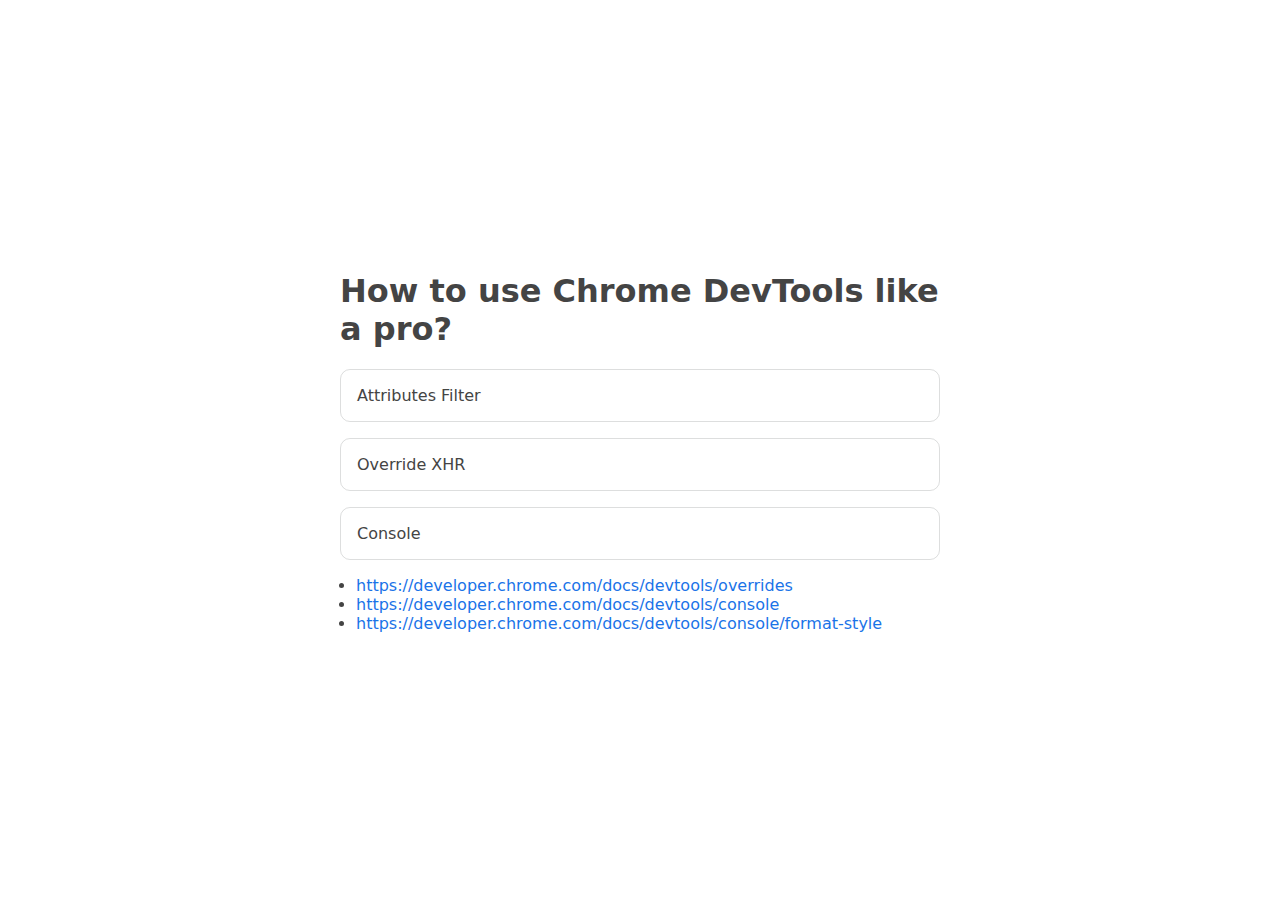
==== index.html @ 5a6bf431 "initial project" ====
<!DOCTYPE html>
<html lang="en">
<head>
  <meta charset="UTF-8">
  <meta name="viewport" content="width=device-width, initial-scale=1.0">
  <title>How to use Chrome DevTools like a pro?</title>
  <link rel="stylesheet" href="/css/reboot.css">
  <link rel="stylesheet" href="/css/utilities.css">
  <link rel="stylesheet" href="/css/container.css">
  <link rel="stylesheet" href="/css/nav.css">
</head>
<body class="d-flex align-items-center justify-content-center">
  <div class="container w-100">
    <h1>How to use Chrome DevTools like a pro?</h1>
    <ul class="nav">
      <li class="nav-item mb-1rem">
        <a href="/attributes-filter.html" target="_blank" class="nav-link hover-shadow">Attributes Filter</a>
      </li>
      <li class="nav-item mb-1rem">
        <a href="/override-xhr.html" target="_blank" class="nav-link hover-shadow">Override XHR</a>
      </li>
      <li class="nav-item">
        <a href="/console.html" target="_blank" class="nav-link hover-shadow">Console</a>
      </li>
    </ul>
    <ul style="padding-left: 1rem;">
      <li>
        <a target="_blank" href="https://developer.chrome.com/docs/devtools/overrides">https://developer.chrome.com/docs/devtools/overrides</a>
      </li>
      <li>
        <a target="_blank" href="https://developer.chrome.com/docs/devtools/console">https://developer.chrome.com/docs/devtools/console</a>
      </li>
      <li>
        <a target="_blank" href="https://developer.chrome.com/docs/devtools/console/format-style">https://developer.chrome.com/docs/devtools/console/format-style</a>
      </li>
    </ul>
  </div>
  <script>
    const navItemEls = [].slice.call(document.querySelectorAll('.nav-item'))
    navItemEls.forEach((element) => {
      element.addEventListener('click', handleClick)
    })
    function handleClick (e) {
      const navItemEls = [].slice.call(document.querySelectorAll('.nav-item'))
      navItemEls.forEach((element) => {
        element.classList.remove('active')
      })
      e.currentTarget.classList.add('active')
    }
  </script>
</body>
</html>
---- css/reboot.css ----
:root {
  --default-border-color: rgba(27, 31, 35, 0.15);
  --default-bg-color: #FAFBFC;
  --default-hover-bg-color: #F3F4F6;
}
html, body {
  height: 100%;
}
body {
  margin: 0;
  font-family: system-ui, -apple-system, BlinkMacSystemFont, 'Segoe UI', Roboto, Oxygen, Ubuntu, Cantarell, 'Open Sans', 'Helvetica Neue', sans-serif;
  color: #444;
  font-size: 16px;
}
* {
  box-sizing: border-box;
}
a {
  color: #1a73e8;
  text-decoration: none;
}
a:hover {
  text-decoration: underline;
}
---- css/utilities.css ----
.d-flex {
  display: flex !important;
}
.d-block {
  display: block !important;
}
.align-items-center {
  align-items: center !important;
}
.justify-content-center {
  justify-content: center !important;
}
.col-aside {
  flex: 0 0 30%;
}
.col-main {
  flex: 0 0 70%;
}
.text-center {
  text-align: center;
}
.text-muted {
  color: #757575;
}
.mx-auto {
  margin-right: auto;
  margin-left: auto;
}
.ms-auto {
  margin-left: auto;
}
.ms-1 {
  margin-left: 0.25rem;
}
.ms-2 {
  margin-left: 0.5rem;
}
.mt-1 {
  margin-top: 0.25rem;
}
.mt-1rem {
  margin-top: 1rem;
}
.mt-2rem {
  margin-top: 2rem;
}
.mb-1rem {
  margin-bottom: 1rem;
}
.mb-2rem {
  margin-bottom: 2rem;
}
.pt-1rem {
  padding-top: 1rem;
}
.pt-2rem {
  padding-top: 2rem;
}
.p-1rem {
  padding: 1rem;
}
.p-2rem {
  padding: 2rem;
}
.w-100 {
  width: 100%;
}
.hover-shadow:hover {
  box-shadow: rgba(0, 0, 0, 0.1) 0 4px 12px;
}
---- css/container.css ----
.container {
  max-width: 630px;
  margin: 0 auto;
  padding-right: 15px;
  padding-left: 15px;
}
---- css/nav.css ----
.nav {
  padding: 0;
  display: flex;
  flex-direction: column;
}
.nav-item {
  list-style-type: none;
}
.nav-item.active .nav-link {
  border-color: #c0c0c0;
}
.nav-link {
  color: inherit;
  text-decoration: none;
  display: block;
  border: 1px solid var(--default-border-color);
  border-radius: 10px;
  padding: 1rem;
  transition: box-shadow 0.2s ease-in-out, background-color 0.2s ease-in-out;
}
.nav-link:hover {
  background-color: #fff;
  text-decoration: none;
}
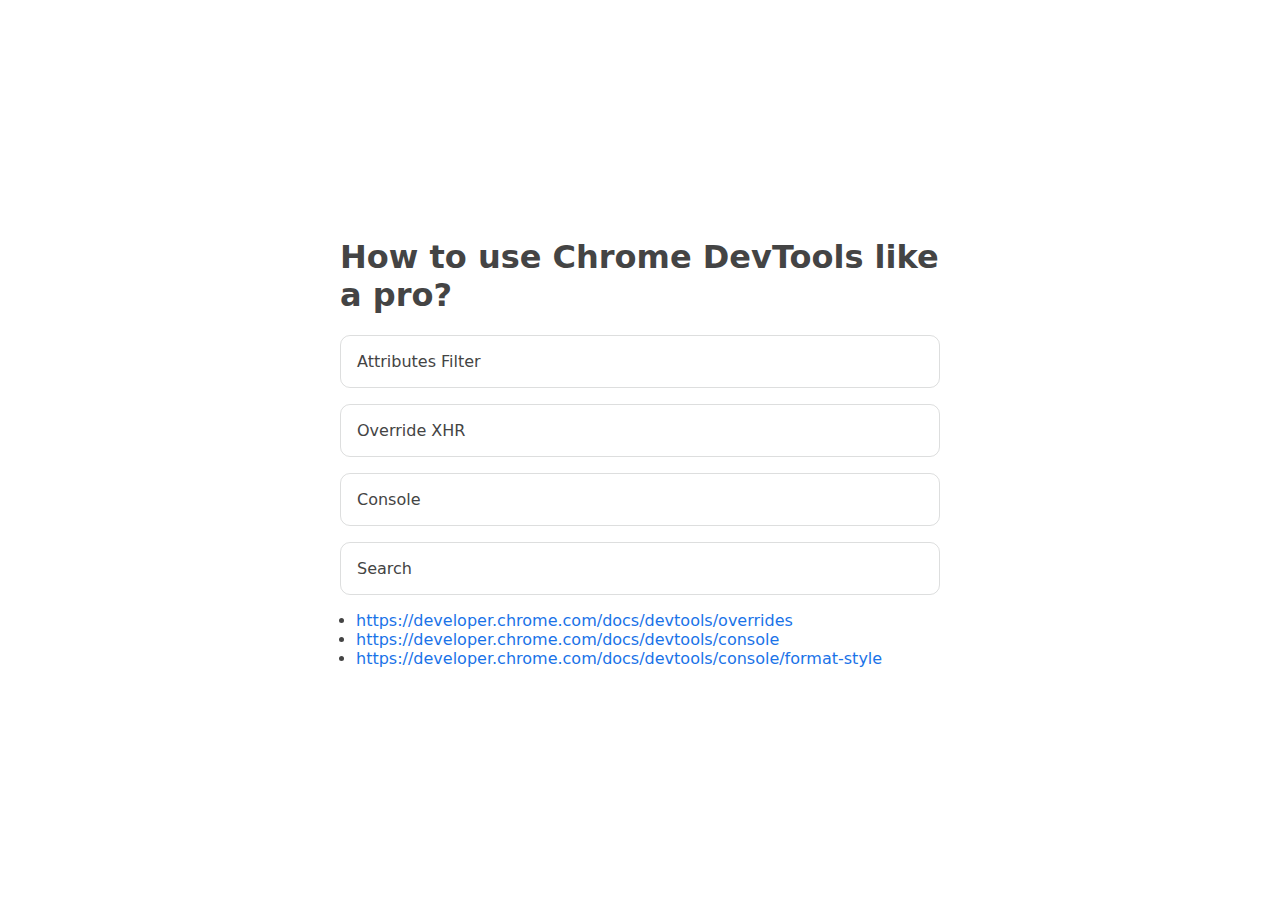
==== commit a8b3915a: "add: search box" ====
--- a/index.html
+++ b/index.html
@@ -19,8 +19,11 @@
       <li class="nav-item mb-1rem">
         <a href="/override-xhr.html" target="_blank" class="nav-link hover-shadow">Override XHR</a>
       </li>
+      <li class="nav-item mb-1rem">
+        <a href="/console.html" target="_blank" class="nav-link hover-shadow">Console</a>
+      </li>
       <li class="nav-item">
-        <a href="/console.html" target="_blank" class="nav-link hover-shadow">Console</a>
+        <a href="/search.html" target="_blank" class="nav-link hover-shadow">Search</a>
       </li>
     </ul>
     <ul style="padding-left: 1rem;">
--- a/css/utilities.css
+++ b/css/utilities.css
@@ -1,3 +1,6 @@
+.border-bottom {
+  border-bottom: 1px solid var(--default-border-color);
+}
 .d-flex {
   display: flex !important;
 }
